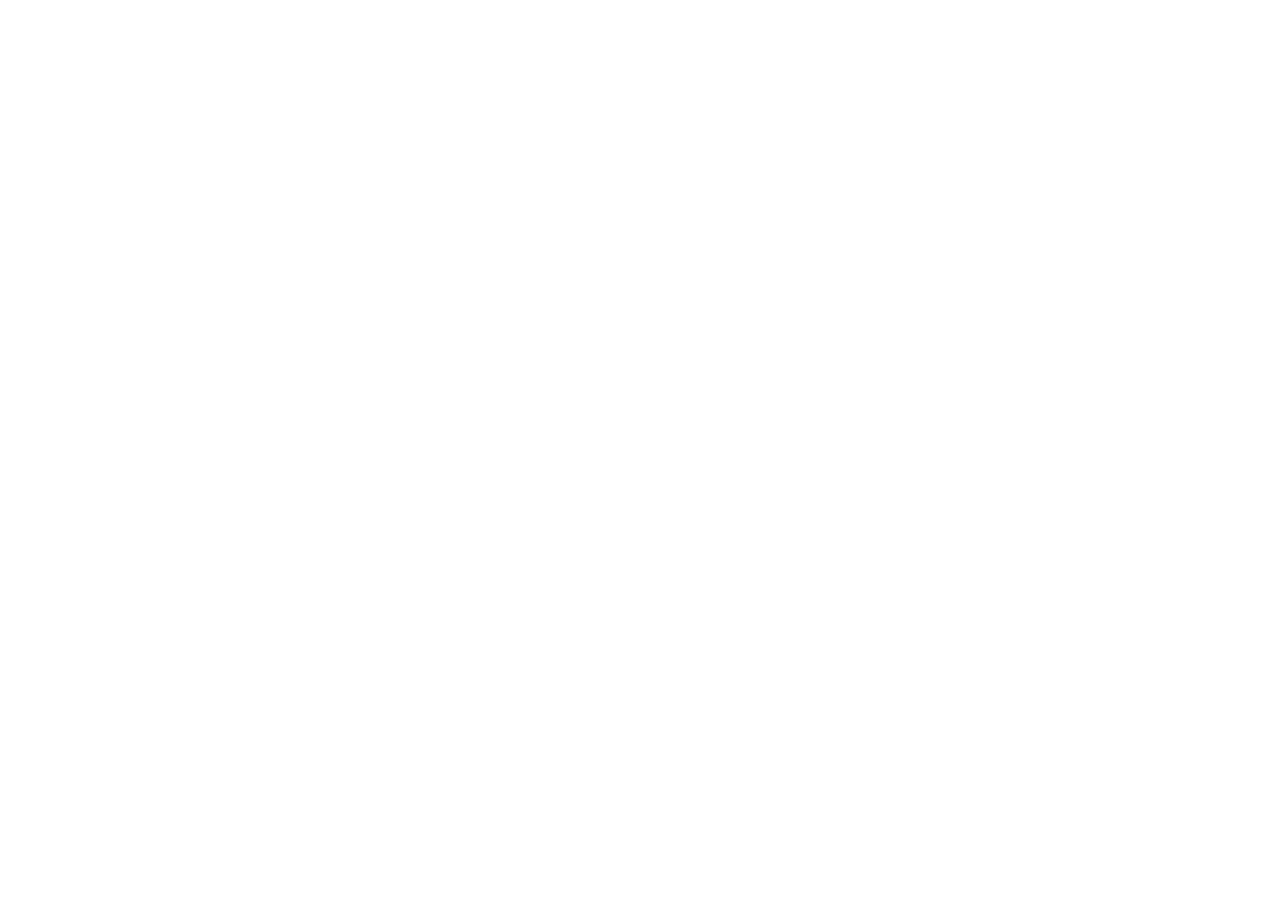
==== sales.html @ cc607dd0 "modifying the div tag" ====
<!DOCTYPE html>
<html lang="en">
<head>
    <link rel="stylesheet" href="style/style.css">
    <meta charset="UTF-8">
    <meta http-equiv="X-UA-Compatible" content="IE=edge">
    <meta name="viewport" content="width=device-width, initial-scale=1.0">
    <title>Document</title>
</head>
<body>
    <div id ="store">

    </div>
</body>
<script src="js/app.js"></script>
</html>
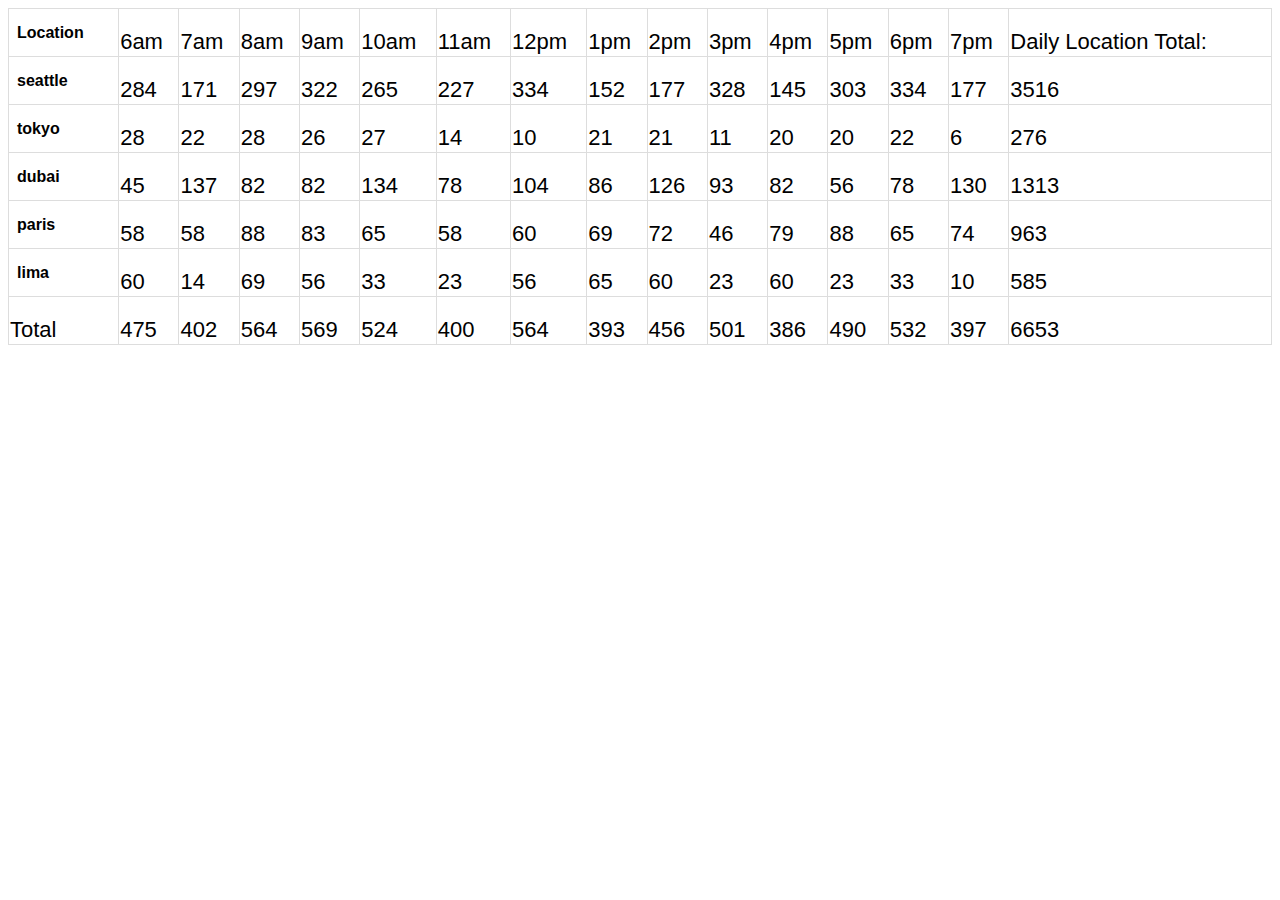
==== commit e4af0f2f: "Merge pull request #2 from MasteRminD6666/table" ====
--- a/sales.html
+++ b/sales.html
@@ -8,9 +8,9 @@
     <title>Document</title>
 </head>
 <body>
-    <div id ="store">
+    <table id ="stores">
 
-    </div>
+    </table>
 </body>
 <script src="js/app.js"></script>
 </html>--- a/style/style.css
+++ b/style/style.css
@@ -0,0 +1,23 @@
+@import url('https://fonts.googleapis.com/css2?family=Zilla+Slab+Highlight:wght@700&display=swap');
+li{
+    font-size: medium;
+    font-family: Arial, sans-serif;
+}
+
+
+table {
+    font-family: arial, sans-serif;
+    border-collapse: collapse;
+    width: 100%;
+}
+ th {
+    border: 1px solid #dddddd;
+    text-align: left;
+    padding: 8px;
+}
+td{
+    border: 1px solid #dddddd;
+    text-align: left;
+    padding-top: 20px;
+    font-size: 22px;
+}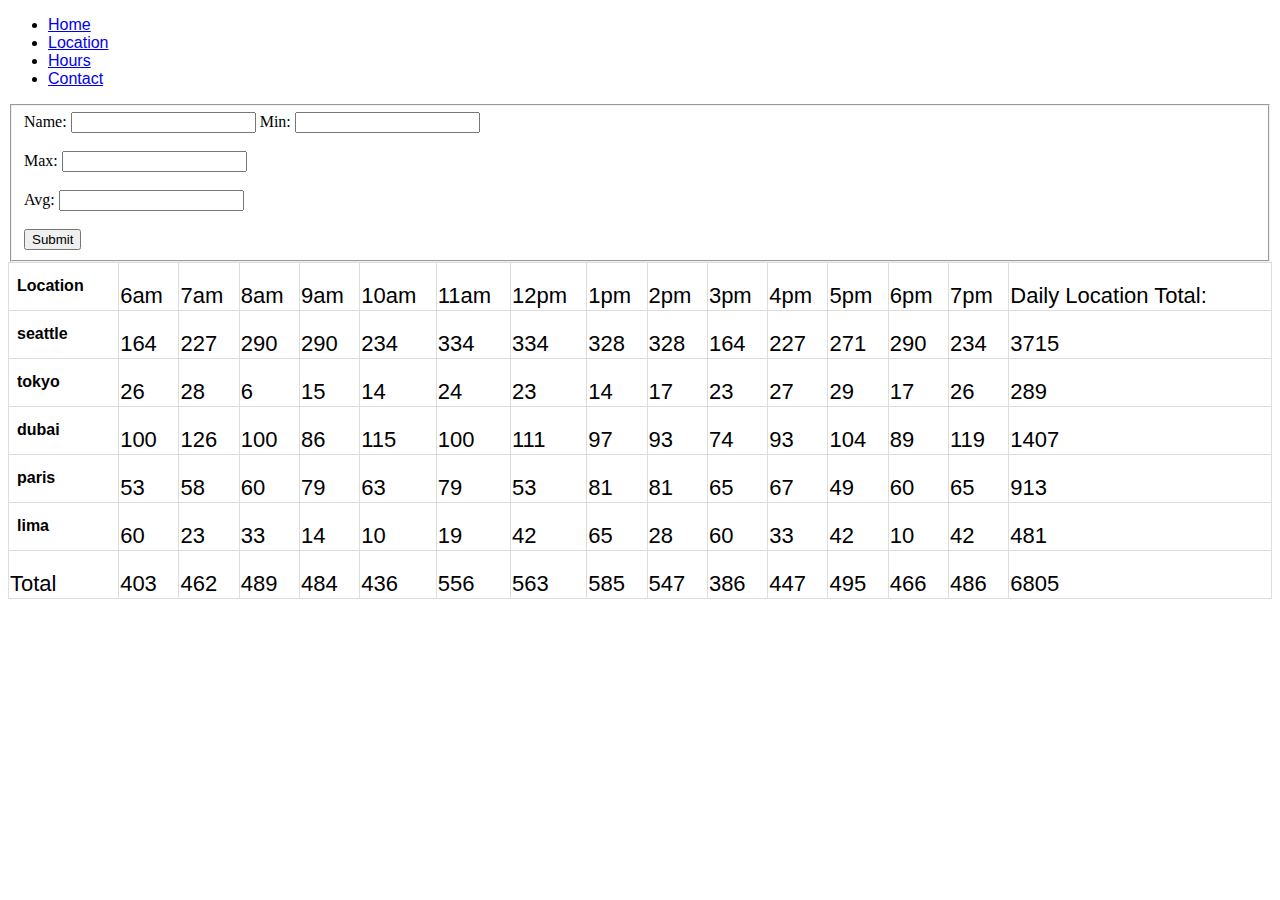
==== commit 384ad7f2: "adding the form" ====
--- a/sales.html
+++ b/sales.html
@@ -8,9 +8,41 @@
     <title>Document</title>
 </head>
 <body>
+    <nav>
+        <ul>
+            <li><a href="index.html">Home</a></li>
+            <li><a href="#location">Location</a></li>
+            <li><a href="#hours">Hours</a></li>
+            <li><a href="#contact">Contact</a></li>
+            
+        </ul>
+    </nav>
+    <!-- w3shool helped -->
+    <section class="section">
+        <div class="form">
+        <form id = "form">
+            <fieldset>
+                <label for="storeName">Name:</label>
+                <input type="text" id="storeName" name="storeName" required>
+                <label for="min">Min:</label>
+                <input type="text" id="min" name="min" required><br><br>
+                <label for="max">Max:</label>
+                <input type="text" id="max" name="max" required><br><br>
+                <label for="avg">Avg:</label>
+                <input type="text" id="avg" name="avg" required><br><br>
+                <input type="submit" value="Submit">
+
+            </fieldset>
+
+            
+        </form>
+    </div>
+
+    </section>
     <table id ="stores">
 
     </table>
+
 </body>
 <script src="js/app.js"></script>
 </html>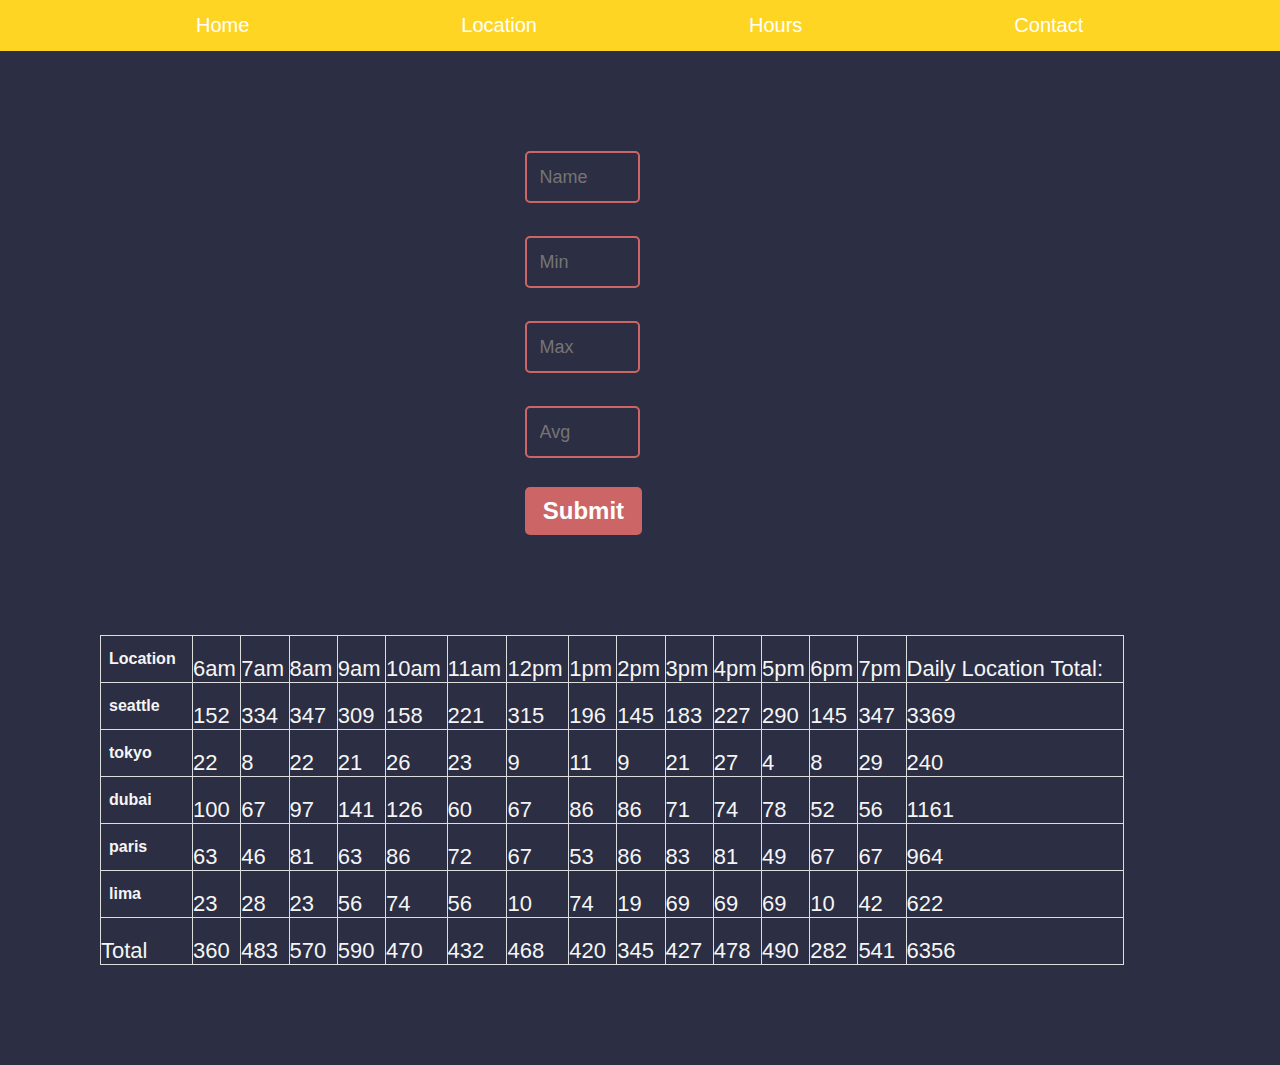
==== commit d5d8c845: "addimg fomr" ====
--- a/sales.html
+++ b/sales.html
@@ -19,25 +19,24 @@
     </nav>
     <!-- w3shool helped -->
     <section class="section">
-        <div class="form">
+        
         <form id = "form">
-            <fieldset>
-                <label for="storeName">Name:</label>
-                <input type="text" id="storeName" name="storeName" required>
-                <label for="min">Min:</label>
-                <input type="text" id="min" name="min" required><br><br>
-                <label for="max">Max:</label>
-                <input type="text" id="max" name="max" required><br><br>
-                <label for="avg">Avg:</label>
-                <input type="text" id="avg" name="avg" required><br><br>
+            
+                
+                <input type="text" id="storeName" name="storeName" class="feedback-input" required placeholder="Name"><br><br>
+                <input type="text" id="min" name="min" required class="feedback-input"placeholder="Min"><br><br>
+                <input type="text" id="max" name="max" required class="feedback-input"placeholder="Max"><br><br>
+                <input type="text" id="avg" name="avg" required class="feedback-input" placeholder="Avg"><br><br>
                 <input type="submit" value="Submit">
 
             </fieldset>
 
             
         </form>
-    </div>
-
+    
+    <div class="bg"></div>
+    <div class="bg bg2"></div>
+    <div class="bg bg3"></div>
     </section>
     <table id ="stores">
 
--- a/style/style.css
+++ b/style/style.css
@@ -1,23 +1,300 @@
 @import url('https://fonts.googleapis.com/css2?family=Zilla+Slab+Highlight:wght@700&display=swap');
+*{
+    box-sizing: border-box;
+    margin: 0;
+    padding: 0;
+    font-family: 'Kumbh Sans', sans-serif;
+    scroll-behavior: smooth; 
+    
+}
+body{
+    background-color: #2C2E43;
+}
+ul{
+    list-style-type: none;
+    margin: 0;
+    padding: 0;
+    overflow: hidden;
+    background-color: #FFD523;
+}
 li{
+    display: inline;
     font-size: medium;
     font-family: Arial, sans-serif;
+    float:left;
+    padding-left: 180px;
+    
+}
+li a {
+    display: block;
+    color: white;
+    text-align: center;
+    padding: 14px 16px;
+    text-decoration: none;
+    font-size: 20px;
+  }
+
+li a:hover{
+    background-color: #131313;
+    color: #3272d9;
 }
 
 
 table {
     font-family: arial, sans-serif;
     border-collapse: collapse;
-    width: 100%;
+    width: 80%;
+    margin: 100px;
+    
 }
  th {
     border: 1px solid #dddddd;
     text-align: left;
     padding: 8px;
+    color: whitesmoke;
 }
 td{
     border: 1px solid #dddddd;
     text-align: left;
     padding-top: 20px;
     font-size: 22px;
-}+    color: whitesmoke;
+}
+td:hover{
+    background-color: #131313;
+    color: #3272d9;
+
+}
+th:hover{
+    background-color: #131313;
+    color: #3272d9;
+}
+
+/* i used flexbox i used it before in my code because it's much easier to deal with */
+.continer{
+ display: flex;
+ flex-direction: row;
+ justify-content: space-between;
+ align-items: center;
+ height: 600px;
+ flex-wrap: wrap;
+ align-content: space-between;
+ padding-top: 200px;
+ 
+ 
+
+}
+.logo{
+    float: left;
+    width: 180px;
+    height: 60px;
+    padding-bottom: 10px;
+}
+
+img{
+    width: 200px;
+    height: 300px;      
+}
+
+h3, h1{
+ color: whitesmoke;
+ font-size: 25px;
+ font-weight: 100;
+}
+/* took it from  CODEPEN and i edited a little bit*/
+.btn {
+    width: 180px;
+    height: 60px;
+    cursor: pointer;
+    background: transparent;
+    border: 1px solid #91C9FF;
+    outline: none;
+    transition: 1s ease-in-out;
+  }
+.btn:hover {
+    transition: 1s ease-in-out;
+    background: #4F95DA;
+  }
+svg {
+    position: absolute;
+    left: 0;
+    top: 0;
+    margin-top: 170px;
+    margin-left: 110px;
+    fill: none;
+    stroke: #fff;
+    stroke-dasharray: 150 480;
+    stroke-dashoffset: 150;
+    transition: 1s ease-in-out;
+}
+.btn:hover svg {
+    stroke-dashoffset: -480;
+  }
+.btn span {
+    color: white;
+    font-size: 18px;
+    font-weight: 100;
+  }
+.container2 {
+    width: 400px;
+    height: 400px;
+    position: absolute;
+    left: 50%;
+    top: 50%;
+    transform: translate(-50%, -50%);
+    display: flex;
+    justify-content: center;
+    align-items: center;
+    margin-top: 400px;
+    
+  }
+.container3 {
+    width: 400px;
+    height: 400px;
+    position: absolute;
+    left: 50%;
+    top: 50%;
+    transform: translate(-50%, -50%);
+    display: flex;
+    justify-content: center;
+    align-items: center;
+    margin-top: 400px;
+    margin-left: 250px;
+  }
+.container4 {
+    width: 400px;
+    height: 400px;
+    position: absolute;
+    left: 50%;
+    top: 50%;
+    transform: translate(-50%, -50%);
+    display: flex;
+    justify-content: center;
+    align-items: center;
+    margin-top: 400px;
+    margin-left: 500px;
+  }
+.container5 {
+    width: 400px;
+    height: 400px;
+    position: absolute;
+    left: 50%;
+    top: 50%;
+    transform: translate(-50%, -50%);
+    display: flex;
+    justify-content: center;
+    align-items: center;
+    margin-top: 400px;
+    margin-left: -270px;
+  } 
+.container6 {
+    width: 400px;
+    height: 400px;
+    position: absolute;
+    left: 50%;
+    top: 50%;
+    transform: translate(-50%, -50%);
+    display: flex;
+    justify-content: center;
+    align-items: center;
+    margin-top: 400px;
+    margin-left: -550px;
+  } 
+
+
+.Seattle{
+    margin-top: 100px;
+    margin-left: 80px;
+}
+
+
+.Tokyo{
+    margin-top: -28px;
+    margin-left: 365px;
+}
+
+.Dubai{
+    margin-top: -28px;
+    margin-left: 632px;
+}
+.Paris{
+    margin-top: -30px;
+    margin-left: 887px;
+}
+.lima{
+    margin-top: -31px;
+    margin-left: 1132px;
+}
+
+.footer{
+    background-color: #131313;
+    margin-top: 300px;
+    left: 0;
+    bottom: 0;
+    width: 100%;
+    height: 414px;
+    color: white;
+    text-align: center;
+    padding: 3px ;
+}
+
+.section{
+    margin-top: 100px;
+    margin-right: 200   px;
+    display: flex;
+    justify-content: center;
+
+}
+.form{
+   
+        border-radius: 5px;
+        background-color: #f2f2f2;
+        padding: 20px;
+      
+}
+
+/* Took it form codepend */
+.feedback-input {
+    color:white;
+    font-family: Helvetica, Arial, sans-serif;
+    font-weight:500;
+    font-size: 18px;
+    border-radius: 5px;
+    line-height: 22px;
+    background-color: transparent;
+    border:2px solid #CC6666;
+    transition: all 0.3s;
+    padding: 13px;
+    margin-bottom: 15px;
+    width: 50%;
+    box-sizing: border-box;
+    outline:0;
+  }
+  
+  .feedback-input:focus { border:2px solid #CC4949; }
+  
+  textarea {
+    height: 150px;
+    line-height: 150%;
+    resize:vertical;
+  }
+  .pad{
+      padding-bottom: 30px;
+  }
+  [type="submit"] {
+    font-family: 'Montserrat', Arial, Helvetica, sans-serif;
+    width: 51%;
+    background:#CC6666;
+    border-radius:5px;
+    border:0;
+    cursor:pointer;
+    color:white;
+    font-size:24px;
+    padding-top:10px;
+    padding-bottom:10px;
+    transition: all 0.3s;
+    margin-top:-4px;
+    font-weight:700;
+  }
+  [type="submit"]:hover { background:#CC4949; }
+
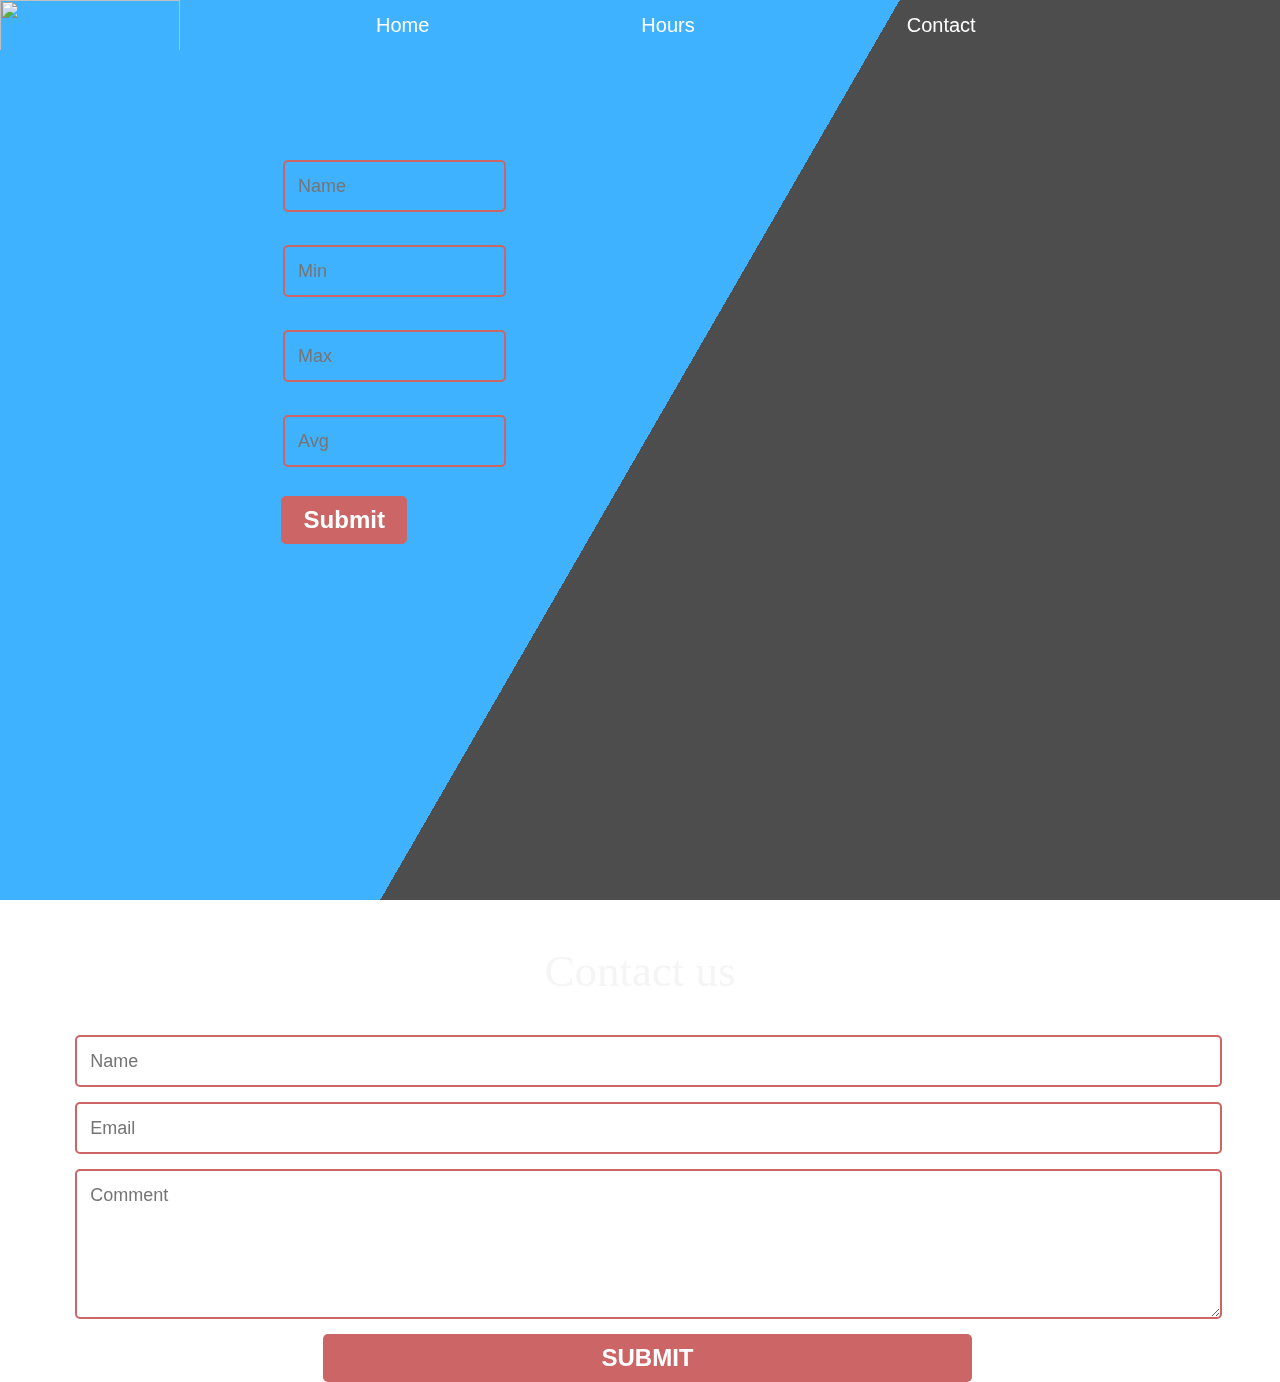
==== commit 1044dbcf: "adding red color" ====
--- a/sales.html
+++ b/sales.html
@@ -10,9 +10,10 @@
 <body>
     <nav>
         <ul>
+            <div id="water"></div>
+            <img  class ="logo" src="img/salmon.png">
             <li><a href="index.html">Home</a></li>
-            <li><a href="#location">Location</a></li>
-            <li><a href="#hours">Hours</a></li>
+            <li><a href="index.html">Hours</a></li>
             <li><a href="#contact">Contact</a></li>
             
         </ul>
@@ -34,14 +35,64 @@
             
         </form>
     
-    <div class="bg"></div>
+    <div class="bgslaes"></div>
     <div class="bg bg2"></div>
     <div class="bg bg3"></div>
     </section>
     <table id ="stores">
 
     </table>
+    <section id = "svgTag">
+        <!-- SVG FROM codepen background Fish moving i read more about SVG/path Tags   -->
+       <svg class="fish" id="fish">
+         <path
+            id="fish2"
+            d="m 172.04828,20.913839 c 0.0489,-0.444179 -0.2178,-0.896934 -1.01784,-1.415715 -0.72801,-0.475049 -1.4826,-0.932948 -2.2149,-1.401138 -1.6035,-1.028129 -3.29018,-1.969653 -4.89798,-3.079244 -4.67074,-3.24131 -10.22127,-4.404923 -15.76322,-5.1509392 -2.27235,-0.286401 -4.81223,-0.168925 -6.72186,-1.574351 -1.48174,-1.081294 -4.04993,-4.828523 -6.86506,-6.456038 -0.4862,-0.290688 -2.77227,-1.44486897 -2.77227,-1.44486897 0,0 1.30939,3.55000597 1.60951,4.26429497 0.69542,1.644664 -0.38158,3.063809 -0.83262,4.642447 -0.29069,1.0418502 2.13772,0.8129002 2.26463,1.7827212 0.18179,1.432007 -4.15197,1.936211 -6.59152,2.417263 -3.65634,0.715146 -7.91635,2.082841 -11.56925,0.884071 -4.3046,-1.38313 -7.37269,-4.129669 -10.46566,-7.2354952 1.43801,6.7252892 5.4382,10.6028562 5.6157,11.4226162 0.18607,0.905509 -0.45961,1.091584 -1.04099,1.682394 -1.28967,1.265655 -6.91566,7.731125 -6.93366,9.781383 1.61379,-0.247815 3.56115,-1.660957 4.9803,-2.485862 1.58035,-0.905509 7.60593,-5.373029 9.29347,-6.065023 0.38587,-0.160351 5.0549,-1.531476 5.09434,-0.932949 0.0695,0.932949 -0.30784,1.137031 -0.18436,1.527189 0.22638,0.746016 1.44144,1.465449 2.02282,1.985088 1.50918,1.292237 3.21044,2.42841 4.27373,4.156252 1.49203,2.401827 1.55805,4.999163 1.98251,7.677102 0.99469,-0.111473 2.0091,-2.17545 2.55961,-2.992638 0.51278,-0.772598 2.38639,-4.07136 3.09725,-4.275442 0.67227,-0.204082 2.75511,0.958673 3.50284,1.180763 2.85973,0.848057 5.644,1.353976 8.56032,1.353976 3.50799,0.0094 12.726,0.258104 19.55505,-4.800226 0.75545,-0.567658 2.55703,-2.731104 2.55703,-2.731104 0,0 -0.37644,-0.577091 -1.04785,-0.790605 0.89779,-0.584808 1.8659,-1.211633 1.94993,-1.925922 z"
+            style="fill:#528484;fill-opacity:1"
+            inkscape:connector-curvature="0"
+            sodipodi:nodetypes="cccccccccccccccccccccccccccccccc" />
+         <path
+            sodipodi:nodetypes="cccccccccccccccccccccccccccccccc"
+            inkscape:connector-curvature="0"
+            style="fill:#528484;fill-opacity:1"
+            d="m 234.99441,42.953992 c 0.0489,-0.44418 -0.2178,-0.896934 -1.01784,-1.415715 -0.72801,-0.47505 -1.4826,-0.932949 -2.2149,-1.401138 -1.6035,-1.02813 -3.29018,-1.969653 -4.89798,-3.079245 -4.67074,-3.24131 -10.22127,-4.404923 -15.76322,-5.150939 -2.27235,-0.286401 -4.81223,-0.168925 -6.72186,-1.574351 -1.48174,-1.081294 -4.04993,-4.828523 -6.86506,-6.456038 -0.4862,-0.290688 -2.77227,-1.444869 -2.77227,-1.444869 0,0 1.30939,3.550006 1.60951,4.264295 0.69542,1.644664 -0.38158,3.063809 -0.83262,4.642447 -0.29069,1.04185 2.13772,0.8129 2.26463,1.782721 0.18179,1.432007 -4.15197,1.936211 -6.59152,2.417263 -3.65634,0.715146 -7.91635,2.082842 -11.56925,0.884072 -4.3046,-1.383131 -7.37269,-4.12967 -10.46566,-7.235496 1.43801,6.725289 5.4382,10.602857 5.6157,11.422617 0.18607,0.905508 -0.45961,1.091583 -1.04099,1.682394 -1.28967,1.265654 -6.91566,7.731125 -6.93366,9.781382 1.61379,-0.247815 3.56115,-1.660957 4.9803,-2.485862 1.58035,-0.905509 7.60593,-5.373029 9.29347,-6.065023 0.38587,-0.160351 5.0549,-1.531476 5.09434,-0.932948 0.0695,0.932948 -0.30784,1.137031 -0.18436,1.527188 0.22638,0.746016 1.44144,1.46545 2.02282,1.985088 1.50918,1.292237 3.21044,2.42841 4.27373,4.156252 1.49203,2.401827 1.55805,4.999163 1.98251,7.677102 0.99469,-0.111473 2.0091,-2.17545 2.55961,-2.992638 0.51278,-0.772598 2.38639,-4.071359 3.09725,-4.275442 0.67227,-0.204082 2.75511,0.958673 3.50284,1.180763 2.85973,0.848057 5.644,1.353976 8.56032,1.353976 3.50799,0.0094 12.726,0.258104 19.55505,-4.800226 0.75545,-0.567658 2.55703,-2.731104 2.55703,-2.731104 0,0 -0.37644,-0.57709 -1.04785,-0.790605 0.89779,-0.584808 1.8659,-1.211633 1.94993,-1.925921 z"
+            id="fish3" />
+         <path
+            id="fish6"
+            d="m 200.07076,80.737109 c 0.0489,-0.44418 -0.2178,-0.896934 -1.01784,-1.415715 -0.72801,-0.47505 -1.4826,-0.932949 -2.2149,-1.401138 -1.6035,-1.02813 -3.29018,-1.969653 -4.89798,-3.079245 -4.67074,-3.24131 -10.22127,-4.404923 -15.76322,-5.150939 -2.27235,-0.286401 -4.81223,-0.168925 -6.72186,-1.574351 -1.48174,-1.081294 -4.04993,-4.828523 -6.86506,-6.456038 -0.4862,-0.290688 -2.77227,-1.444869 -2.77227,-1.444869 0,0 1.30939,3.550006 1.60951,4.264295 0.69542,1.644664 -0.38158,3.063809 -0.83262,4.642447 -0.29069,1.04185 2.13772,0.8129 2.26463,1.782721 0.18179,1.432007 -4.15197,1.936211 -6.59152,2.417263 -3.65634,0.715146 -7.91635,2.082842 -11.56925,0.884072 -4.3046,-1.383131 -7.37269,-4.12967 -10.46566,-7.235496 1.43801,6.725289 5.4382,10.602857 5.6157,11.422617 0.18607,0.905508 -0.45961,1.091583 -1.04099,1.682394 -1.28967,1.265654 -6.91566,7.731125 -6.93366,9.781382 1.61379,-0.247815 3.56115,-1.660957 4.9803,-2.485862 1.58035,-0.905509 7.60593,-5.373029 9.29347,-6.065023 0.38587,-0.160351 5.0549,-1.531476 5.09434,-0.932948 0.0695,0.932948 -0.30784,1.137031 -0.18436,1.527188 0.22638,0.746016 1.44144,1.46545 2.02282,1.985088 1.50918,1.292237 3.21044,2.42841 4.27373,4.156252 1.49203,2.401827 1.55805,4.999163 1.98251,7.677102 0.99469,-0.111473 2.0091,-2.17545 2.55961,-2.992638 0.51278,-0.772598 2.38639,-4.071359 3.09725,-4.275442 0.67227,-0.204082 2.75511,0.958673 3.50284,1.180763 2.85973,0.848057 5.644,1.353976 8.56032,1.353976 3.50799,0.0094 12.726,0.258104 19.55505,-4.800226 0.75545,-0.567658 2.55703,-2.731104 2.55703,-2.731104 0,0 -0.37644,-0.57709 -1.04785,-0.790605 0.89779,-0.584808 1.8659,-1.211633 1.94993,-1.925921 z"
+            style="fill:#528484;fill-opacity:1"
+            inkscape:connector-curvature="0"
+            sodipodi:nodetypes="cccccccccccccccccccccccccccccccc" />
+         <path
+            sodipodi:nodetypes="cccccccccccccccccccccccccccccccc"
+            inkscape:connector-curvature="0"
+            style="fill:#528484;fill-opacity:1"
+            d="m 77.275623,89.018799 c 0.0489,-0.44418 -0.2178,-0.896934 -1.01784,-1.415715 -0.72801,-0.47505 -1.4826,-0.932949 -2.2149,-1.401138 -1.6035,-1.02813 -3.29018,-1.969653 -4.89798,-3.079245 -4.67074,-3.24131 -10.22127,-4.404923 -15.76322,-5.150939 -2.272347,-0.286401 -4.812227,-0.168925 -6.721857,-1.574351 -1.48174,-1.081294 -4.04993,-4.828523 -6.86506,-6.456038 -0.4862,-0.290688 -2.77227,-1.444869 -2.77227,-1.444869 0,0 1.30939,3.550006 1.60951,4.264295 0.69542,1.644664 -0.38158,3.063809 -0.83262,4.642447 -0.29069,1.04185 2.13772,0.8129 2.26463,1.782721 0.18179,1.432007 -4.15197,1.936211 -6.59152,2.417263 -3.65634,0.715146 -7.91635,2.082842 -11.56925,0.884072 -4.3046,-1.383131 -7.37269,-4.12967 -10.46566,-7.235496 1.43801,6.725289 5.4382,10.602857 5.6157,11.422617 0.18607,0.905508 -0.45961,1.091583 -1.04099,1.682394 -1.28967,1.265654 -6.9156603,7.731122 -6.9336603,9.781382 1.6137903,-0.24782 3.5611503,-1.66096 4.9803003,-2.48586 1.58035,-0.90551 7.60593,-5.37303 9.29347,-6.065025 0.38587,-0.160351 5.0549,-1.531476 5.09434,-0.932948 0.0695,0.932948 -0.30784,1.137031 -0.18436,1.527183 0.22638,0.74602 1.44144,1.46546 2.02282,1.98509 1.50918,1.29224 3.21044,2.42841 4.27373,4.15625 1.49203,2.40183 1.55805,4.999171 1.98251,7.677111 0.99469,-0.11148 2.0091,-2.17545 2.55961,-2.99264 0.51278,-0.7726 2.38639,-4.071361 3.09725,-4.275441 0.67227,-0.20408 2.75511,0.95867 3.50284,1.18076 2.85973,0.84806 5.644,1.35398 8.560317,1.35398 3.50799,0.009 12.726,0.2581 19.55505,-4.80023 0.75545,-0.56766 2.55703,-2.7311 2.55703,-2.7311 0,0 -0.37644,-0.57709 -1.04785,-0.79061 0.89779,-0.58481 1.8659,-1.211632 1.94993,-1.92592 z"
+            id="fish4" />
+         <path
+            id="fish5"
+            d="m 127.65312,60.900973 c 0.0489,-0.44418 -0.2178,-0.896934 -1.01784,-1.415715 -0.72801,-0.47505 -1.4826,-0.932949 -2.2149,-1.401138 -1.6035,-1.02813 -3.29018,-1.969653 -4.89799,-3.079245 -4.67074,-3.24131 -10.22127,-4.404923 -15.76322,-5.150939 -2.27235,-0.286401 -4.812228,-0.168925 -6.721858,-1.574351 -1.48174,-1.081294 -4.04993,-4.828523 -6.86506,-6.456038 -0.4862,-0.290688 -2.77227,-1.444869 -2.77227,-1.444869 0,0 1.30939,3.550006 1.60951,4.264295 0.69542,1.644664 -0.38158,3.063809 -0.83262,4.642447 -0.29069,1.04185 2.13772,0.8129 2.26463,1.782721 0.18179,1.432007 -4.15197,1.936211 -6.59152,2.417263 -3.65634,0.715146 -7.91635,2.082842 -11.56925,0.884072 -4.3046,-1.383131 -7.37269,-4.12967 -10.46566,-7.235496 1.43801,6.725289 5.4382,10.602857 5.6157,11.422617 0.18607,0.905508 -0.45961,1.091583 -1.04099,1.682394 -1.28967,1.265654 -6.91566,7.731125 -6.93366,9.781382 1.61379,-0.247815 3.56115,-1.660957 4.9803,-2.485862 1.58035,-0.905509 7.60593,-5.373029 9.29347,-6.065023 0.38587,-0.160351 5.0549,-1.531476 5.09434,-0.932948 0.0695,0.932948 -0.30784,1.137031 -0.18436,1.527188 0.22638,0.746016 1.44144,1.46545 2.02282,1.985088 1.50918,1.292237 3.21044,2.42841 4.27373,4.156252 1.49203,2.401827 1.55805,4.999163 1.98251,7.677102 0.99469,-0.111473 2.0091,-2.17545 2.55961,-2.992638 0.51278,-0.772598 2.38639,-4.071359 3.09725,-4.275442 0.67227,-0.204082 2.75511,0.958673 3.50284,1.180763 2.85973,0.848057 5.643998,1.353976 8.560318,1.353976 3.50799,0.0094 12.726,0.258104 19.55506,-4.800226 0.75545,-0.567658 2.55703,-2.731104 2.55703,-2.731104 0,0 -0.37644,-0.57709 -1.04785,-0.790605 0.89779,-0.584808 1.8659,-1.211633 1.94993,-1.925921 z"
+            style="fill:#528484;fill-opacity:1"
+            inkscape:connector-curvature="0"
+            sodipodi:nodetypes="cccccccccccccccccccccccccccccccc" />
+            
+         <path
+             d="m 68.19699,20.522295 c 0.0489,-0.44418 -0.2178,-0.896934 -1.01784,-1.415715 -0.72801,-0.47505 -1.4826,-0.932949 -2.2149,-1.401138 -1.6035,-1.02813 -3.29018,-1.969653 -4.89798,-3.079245 C 55.39553,11.384887 49.845,10.221274 44.30305,9.4752582 42.0307,9.1888572 39.49082,9.3063332 37.58119,7.900907 36.09945,6.819613 33.53126,3.072384 30.71613,1.444869 30.22993,1.154181 27.94386,0 27.94386,0 c 0,0 1.30939,3.550006 1.60951,4.264295 0.69542,1.644664 -0.38158,3.063809 -0.83262,4.642447 -0.29069,1.0418502 2.13772,0.8129002 2.26463,1.782721 0.18179,1.432007 -4.15197,1.936211 -6.59152,2.417263 -3.65634,0.715146 -7.91635,2.082842 -11.56925,0.884072 C 8.52001,12.607667 5.45192,9.8611282 2.35895,6.755302 3.79696,13.480591 7.79715,17.358159 7.97465,18.177919 8.16072,19.083427 7.51504,19.269502 6.93366,19.860313 5.64399,21.125967 0.018,27.591438 0,29.641695 1.61379,29.39388 3.56115,27.980738 4.9803,27.155833 c 1.58035,-0.905509 7.60593,-5.373029 9.29347,-6.065023 0.38587,-0.160351 5.0549,-1.531476 5.09434,-0.932948 0.0695,0.932948 -0.30784,1.137031 -0.18436,1.527188 0.22638,0.746016 1.44144,1.46545 2.02282,1.985088 1.50918,1.292237 3.21044,2.42841 4.27373,4.156252 1.49203,2.401827 1.55805,4.999163 1.98251,7.677102 0.99469,-0.111473 2.0091,-2.17545 2.55961,-2.992638 0.51278,-0.772598 2.38639,-4.071359 3.09725,-4.275442 0.67227,-0.204082 2.75511,0.958673 3.50284,1.180763 2.85973,0.848057 5.644,1.353976 8.56032,1.353976 3.50799,0.0094 12.726,0.258104 19.55505,-4.800226 0.75545,-0.567658 2.55703,-2.731104 2.55703,-2.731104 0,0 -0.37644,-0.57709 -1.04785,-0.790605 0.89779,-0.584808 1.8659,-1.211633 1.94993,-1.925921 z"
+            id="fish1" />
+       </svg>
+      </section>
 
+      <div class="footer" id= "contact">
+        <h1 class="pad">Contact us </h1>
+    
+        <form method="POST">   
+          
+                <input name="name" id ="name" type="text" class="feedback-input" placeholder="Name" />   
+          <input name="email" id ="email"  type="text" class="feedback-input" placeholder="Email" />
+          <textarea name="text"  id ="textarea" class="feedback-input" placeholder="Comment"></textarea>
+          <input id ="input2" type="submit" value="SUBMIT"/>
+          
+        </form>
 </body>
 <script src="js/app.js"></script>
 </html>--- a/style/style.css
+++ b/style/style.css
@@ -6,16 +6,22 @@
     font-family: 'Kumbh Sans', sans-serif;
     scroll-behavior: smooth; 
     
+    
 }
 body{
-    background-color: #2C2E43;
-}
+   
+    overflow-x: hidden;
+}
+
+
 ul{
+    margin-left: 0;
     list-style-type: none;
     margin: 0;
     padding: 0;
     overflow: hidden;
-    background-color: #FFD523;
+   
+   
 }
 li{
     display: inline;
@@ -26,7 +32,7 @@
     
 }
 li a {
-    display: block;
+    display: inline-block;
     color: white;
     text-align: center;
     padding: 14px 16px;
@@ -39,11 +45,10 @@
     color: #3272d9;
 }
 
-
 table {
     font-family: arial, sans-serif;
     border-collapse: collapse;
-    width: 80%;
+    width: 90%;
     margin: 100px;
     
 }
@@ -62,12 +67,12 @@
 }
 td:hover{
     background-color: #131313;
-    color: #3272d9;
+    color: red;
 
 }
 th:hover{
     background-color: #131313;
-    color: #3272d9;
+    color: rgb(251, 255, 0);
 }
 
 /* i used flexbox i used it before in my code because it's much easier to deal with */
@@ -79,11 +84,95 @@
  height: 600px;
  flex-wrap: wrap;
  align-content: space-between;
- padding-top: 200px;
+ margin-top: 100px;
+ margin-left: 100px;
+ order: 5;
  
  
 
 }
+/* from code pen */
+.images-selector input {
+    position: absolute;
+    z-index: 10;
+  }
+  
+  .images-selector input:checked + .img-card {
+    filter: none;
+    transform: scaleY(1);
+  }
+  
+  .img-card:last-child{
+      margin-right: 200px  ;
+      margin-top: 50px;
+  }
+  .img-card {
+    
+    display: inline-block;
+    width: 250px;
+    height: 200px;
+    background-size: contain;
+    background-repeat: no-repeat;
+    cursor: pointer;
+    transition: all 200ms ease-in;
+    filter: grayscale(1) opacity(.8);
+  }
+  
+  .img-card:hover {
+    filter: grayscale(0) opacity(1);
+  
+  }
+  
+  .img-card::before,
+  .img-card::after {
+    transform: scaleY(-1);
+  }
+  
+  /*reflection*/
+  .img-card:hover::after {
+    content: '';
+    background-image: inherit;
+    background-repeat: no-repeat;
+    background-position: bottom;
+    background-size: cover;
+    width: inherit;
+    height: 40%;
+    position: absolute;
+    bottom: -25%;
+  }
+  
+  /*fade reflection*/
+  .img-card:hover::before {
+    content: '';
+    width: inherit;
+    height: 42%;
+    position: absolute;
+    bottom: -25%;
+    background: linear-gradient(to bottom, rgba(255, 255, 255, .9),rgba(255, 255, 255, .5));
+    z-index: 1;
+  }
+  
+  .img1 {
+    background-image: url(../img/chinook.jpg);
+  }
+  
+  .img2 {
+    background-image: url(../img/cutter.jpeg);
+  }
+  
+  .img3 {
+    background-image: url(../img/family.jpg);
+  }
+  
+  .img4 {
+    background-image: url(../img/fish.jpg);
+  }
+  .img5 {
+    background-image: url(../img/frosted-cookie.jpg);
+  }
+  .img6 {
+    background-image: url(../img/shirt.jpg);
+  }
 .logo{
     float: left;
     width: 180px;
@@ -91,10 +180,7 @@
     padding-bottom: 10px;
 }
 
-img{
-    width: 200px;
-    height: 300px;      
-}
+
 
 h3, h1{
  color: whitesmoke;
@@ -202,32 +288,8 @@
   } 
 
 
-.Seattle{
-    margin-top: 100px;
-    margin-left: 80px;
-}
-
-
-.Tokyo{
-    margin-top: -28px;
-    margin-left: 365px;
-}
-
-.Dubai{
-    margin-top: -28px;
-    margin-left: 632px;
-}
-.Paris{
-    margin-top: -30px;
-    margin-left: 887px;
-}
-.lima{
-    margin-top: -31px;
-    margin-left: 1132px;
-}
-
 .footer{
-    background-color: #131313;
+ 
     margin-top: 300px;
     left: 0;
     bottom: 0;
@@ -240,7 +302,7 @@
 
 .section{
     margin-top: 100px;
-    margin-right: 200   px;
+    margin-right: 500px;
     display: flex;
     justify-content: center;
 
@@ -266,9 +328,10 @@
     transition: all 0.3s;
     padding: 13px;
     margin-bottom: 15px;
-    width: 50%;
+    width: 90%;
     box-sizing: border-box;
     outline:0;
+    margin-left: 17px;
   }
   
   .feedback-input:focus { border:2px solid #CC4949; }
@@ -278,8 +341,14 @@
     line-height: 150%;
     resize:vertical;
   }
-  .pad{
-      padding-bottom: 30px;
+.pad{
+      margin-bottom: 40px;
+      color: whitesmoke;
+      font-family: 'Trocchi', serif; 
+      font-size: 45px; font-weight: normal; 
+      line-height: 48px; 
+
+   
   }
   [type="submit"] {
     font-family: 'Montserrat', Arial, Helvetica, sans-serif;
@@ -295,6 +364,292 @@
     transition: all 0.3s;
     margin-top:-4px;
     font-weight:700;
+    margin-left: 15px;
   }
   [type="submit"]:hover { background:#CC4949; }
 
+
+
+/* took this wallpaper from codepen */
+  .bg {
+    animation:slide 3s ease-in-out infinite alternate;
+    background-image: linear-gradient(-60deg, #131313 50%, #09f 50%);
+    bottom:0;
+    left:-50%;
+    opacity:.5;
+    position:fixed;
+    right:-50%;
+    top:0;
+    z-index:-1;
+  }
+  
+  .bg2 {
+    animation-direction:alternate-reverse;
+    animation-duration:4s;
+  }
+  
+  .bg3 {
+    animation-duration:5s;
+  }
+  
+  .content {
+    background-color:rgba(255,255,255,.8);
+    border-radius:.25em;
+    box-shadow:0 0 .25em rgba(0,0,0,.25);
+    box-sizing:border-box;
+    left:50%;
+    padding:10vmin;
+    position:fixed;
+    text-align:center;
+    top:50%;
+    transform:translate(-50%, -50%);
+  }
+  
+  h1 {
+    font-family:monospace;
+  }
+  
+  @keyframes slide {
+    0% {
+      transform:translateX(-25%);
+    }
+    100% {
+      transform:translateX(25%);
+    }
+  }
+
+
+  /* Location table style  */
+  @import url('https://fonts.googleapis.com/css2?family=Poppins:wght@300;400;500;600;700&display=swap');
+  *,
+  *::before,
+  *::after {
+    box-sizing: border-box;
+    margin: 0;
+    padding: 0;
+  }
+  
+
+  
+  .locationTable {
+    border-collapse: collapse;
+    box-shadow: 0 5px 10px #e1e5ee;
+    background-color: whitesmoke;
+    text-align: left;
+    overflow: hidden;
+    width: 100%;
+    margin-top: 200px;
+  }
+    .thead {
+      box-shadow: 0 5px 10px #e1e5ee;
+    }
+  
+    .th {
+      padding: 1rem 2rem;
+      text-transform: uppercase;
+      letter-spacing: 0.1rem;
+      font-size: 0.7rem;
+      font-weight: 900;
+      color: #131313;
+      
+    }
+  
+    .td {
+      padding: 1rem 2rem;
+      color: #131313;
+      font-size: 14px;
+    }
+  
+    .tabletext {
+      text-decoration: none;
+      color:#2962ff;
+      
+    }
+  
+    .status {
+      border-radius:  0.2rem;
+      background-color: red;
+      padding: 0.2rem 1rem;
+      text-align: center;
+  }
+     .status-closed {
+        background-color: #fff0c2;
+        color: #cc3a0d;
+      }
+  
+       .status-open {
+        background-color: #c8e6c9;
+        color:  #388e3c;
+      }
+  
+        .status-unpaid {
+        background-color: #ffcdd2;
+        color: #c62828;
+      }
+    
+  
+    .amount {
+      text-align: right;
+    }
+  
+   
+    .tr:nth-child(even) {
+      background-color: #f4f6fb;
+    }
+   
+/* Background fish style from codepen with editing  */
+svg#fish {
+  top: 5em;
+}
+/* Fish Animation */
+svg.fish{
+  overflow:visible;
+}
+
+@-webkit-keyframes swim
+{
+	0% {margin-left: -235px}
+	90% {margin-left: 100%;}
+	100% {margin-left: 100%;}
+}
+
+@keyframes swim
+{
+	0% {margin-left: -235px}
+	70% {margin-left: 100%;}
+	100% {margin-left: 100%;}
+}
+
+.fish{
+	width: 300px;
+	height: 104px;
+	margin-left: -235px;
+	position: absolute;	
+	animation: swim 20s;
+	-webkit-animation: swim 20s;
+	animation-iteration-count: infinite;
+	-webkit-animation-iteration-count: infinite;
+	animation-timing-function: linear;
+	-webkit-animation-timing-function: linear;
+  z-index: -1;
+}
+
+svg #fish1,
+svg #fish2,
+svg #fish3,
+svg #fish4,
+svg #fish5,
+svg #fish6 {
+fill:#528484;
+  
+    -moz-animation: bounce 2s infinite;
+  -webkit-animation: bounce 2s infinite;
+  animation: bounce 2s infinite;
+}
+
+svg #fish2{
+	animation-delay: 0.5s;
+	-webkit-animation-delay: 0.5s;
+}
+
+svg #fish3{
+	animation-delay: 0.2s;
+	-webkit-animation-delay: 0.2s;
+}
+
+svg #fish4{
+	animation-delay: 0.4s;
+	-webkit-animation-delay: 0.4s;
+}
+
+svg #fish5{
+	animation-delay: 0.1s;
+	-webkit-animation-delay: 0.1s;
+}
+
+svg #fish6{
+	animation-delay: 0.3s;
+	-webkit-animation-delay: 0.3s;
+}
+
+/**/
+@-moz-keyframes bounce {
+  0%, 50%, 100% {
+    -moz-transform: translateY(0);
+    transform: translateY(0);
+  }
+  25% {
+    -moz-transform: translateY(-5px);
+    transform: translateY(-5px);
+  }
+  75% {
+    -moz-transform: translateY(-3px);
+    transform: translateY(-3px);
+  }
+}
+@-webkit-keyframes bounce {
+  0%, 50%, 100% {
+    -webkit-transform: translateY(0);
+    transform: translateY(0);
+  }
+  25% {
+    -webkit-transform: translateY(-5px);
+    transform: translateY(-5px);
+  }
+  75% {
+    -webkit-transform: translateY(-3px);
+    transform: translateY(-3px);
+  }
+}
+@keyframes bounce {
+  0%, 50%, 100% {
+    -moz-transform: translateY(0);
+    -ms-transform: translateY(0);
+    -webkit-transform: translateY(0);
+    transform: translateY(0);
+  }
+  25% {
+    -moz-transform: translateY(-5px);
+    -ms-transform: translateY(-5px);
+    -webkit-transform: translateY(-5px);
+    transform: translateY(-5px);
+  }
+  75% {
+    -moz-transform: translateY(-3px);
+    -ms-transform: translateY(-3px);
+    -webkit-transform: translateY(-3px);
+    transform: translateY(-3px);
+  }
+}
+
+
+/* water anamtion From Codepen */
+
+  #water {
+    
+  margin-bottom: 575px;
+  background-image: url("https://priteshgupta.com/demos/fill/waves.png");
+  background-position: top right;
+  position: absolute;
+  bottom: 0px;
+  width: 180px;
+  height: 3em;
+  -webkit-transition: all 3s ease-out;
+  -moz-transition: all 3s ease-out;
+  -o-transition: all 3s ease-out;
+  transition: all 3s ease-out;
+  -webkit-border-radius: 10px;
+  -moz-border-radius: 10px;
+  border-radius: 10px;
+  
+  }
+  #water:hover  {
+  height: 6em;
+  background-position: top left;
+  -webkit-transition: all 3s ease-out;
+  -moz-transition: all 3s ease-out;
+  -o-transition: all 3s ease-out;
+  transition: all 3s ease-out;
+  }
+
+  